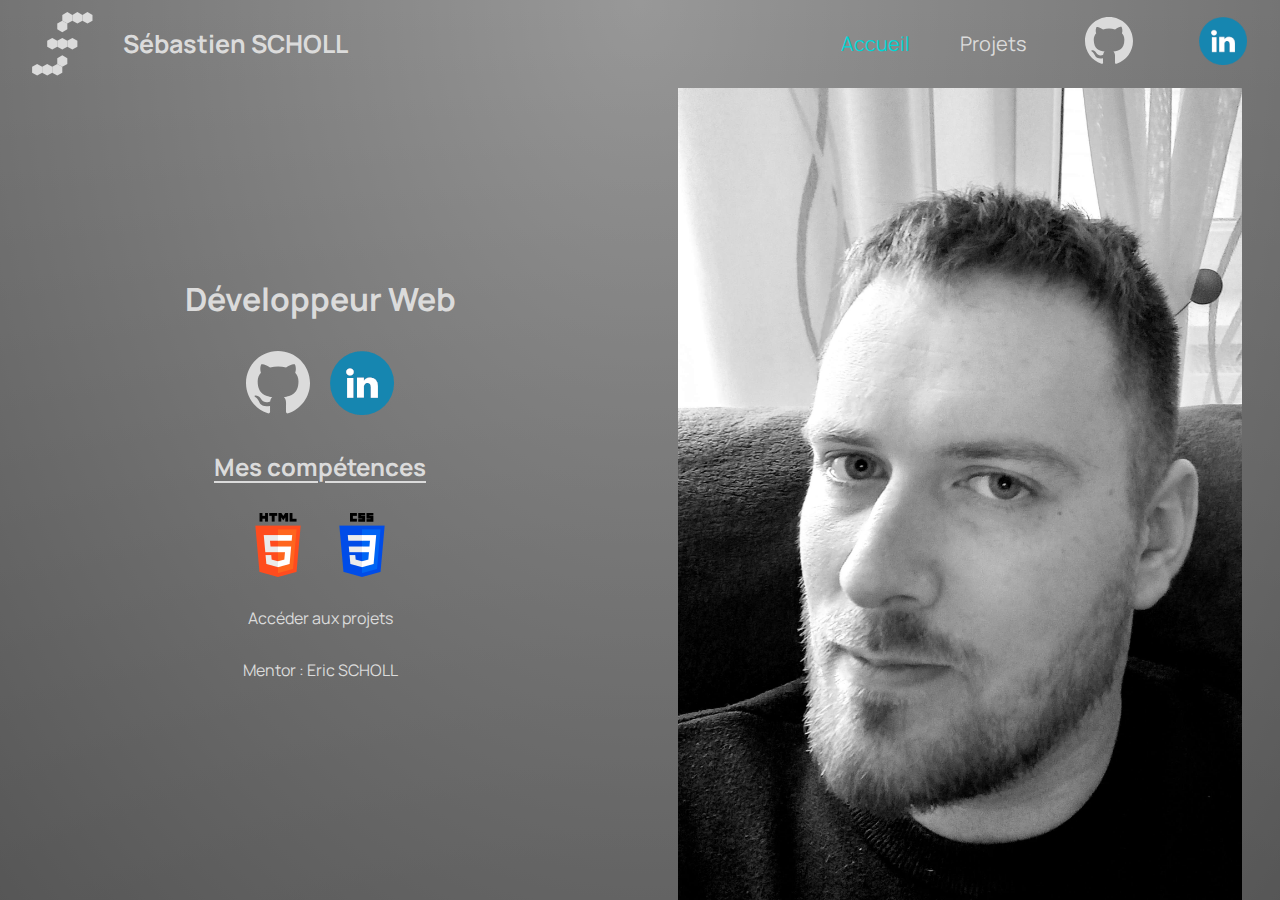
==== index.html @ 28d81320 "Fix : file name" ====
<!DOCTYPE html>
<html lang="fr">

<head>
    <meta charset="utf-8" >
    <title></title>
    <link href="style.css" rel="stylesheet" >
    <link rel="preconnect" href="https://fonts.googleapis.com">
    <link rel="preconnect" href="https://fonts.gstatic.com" crossorigin>
    <link href="https://fonts.googleapis.com/css2?family=Manrope&family=Montserrat&display=swap" rel="stylesheet">
</head>

<body>
    <main class=" flexv full linear-gradient">
        <div class="flexh flexbasis_0">
            <div class="flexh flexcenter header-left header-p">
                <img src="Icones/Logo.svg" alt="Logo" class="logo"> 
                <p class="">Sébastien SCHOLL</p>
            </div>
            <div class="flexgrow_100">
                <!-- Ligne présente uniquement pour Header-middle grow -->
            </div> 
            <div class="flexh flexcenter header-right">       
                <a href="index.html" class="activelink">Accueil</a>
                <a href="Project.html" >Projets</a>
                <a target="_blank" href="https://github.com/SScholl57/"><img src="Icones/Github.svg" alt="Github"></a>
                <a target="_blank" href="https://www.linkedin.com/in/s%C3%A9bastien-scholl-baaa51272/"><img src="Icones/linkedin.png" alt="Linkedin"></a>
            </div>    
        </div>
        <div class="flexh flexgrow_100 flexbasis_0 overflowauto ">
            <div class="flexv flexgrow_50 flexcenter flexbasis_0 " >
                    <h1 class=" margin-bottom ">Développeur Web</h1>
                <div class="flexh flexcenter  margin-bottom ">
                    <a target="_blank" href="https://github.com/SScholl57/" class="space "><img src="Icones/Github.svg" alt="Github"></a>
                    <a target="_blank" href="https://www.linkedin.com/in/s%C3%A9bastien-scholl-baaa51272/" class=""><img src="Icones/linkedin.png" alt="Linkedin"></a>
                </div>
                    <h2 class=" margin-bottom ">Mes compétences</h2>
                <div class="flexh flexcenter  margin-bottom ">
                    <img src="Icones/HTML.png" alt="HTML" class="space ">
                    <img src="Icones/CSS.png" alt="CSS" class="">
                </div>
                    <a href="Project.html" class="flexcenter margin-bottom " >Accéder aux projets</a>
                    <a target="_blank" href="https://www.linkedin.com/in/eric-scholl-metz/" class="flexcenter margin-bottom ">Mentor : Eric SCHOLL</a>
            </div>  
            <div class=" flexh flexcenter flexgrow_50 flexbasis_0 ">
                <img src="Photo/Moi.jpg" alt="Sébastien SCHOLL" class="photo">
            </div>
        </div>  
    </main>
</body>

</html>
---- style.css ----
* {
    margin: 0;
    padding: 0;
    border: 0;
  }


body,
html {
    font-family: 'Manrope', sans-serif;
    font-size: 1em;
    background-color: #000000;
    color: #dbdbdb;
    width: 100%;
    height: 100%;
  }

a {
    color: #dbdbdb;
    text-decoration: none;
  }

.activelink {
  color: rgb(0, 214, 214);
}

main{
  background-color: rgb(255, 255, 255);
}

h1 {
  text-align: center;
  font-size: 2em;
}

h2 {
  text-decoration: underline 2px;
  text-underline-offset: 5px;
  text-align: center;
}

a:hover {
    text-decoration: underline;
}

em {
    color: slateblue;
    font-style: normal;
    font-weight: bold;
  }

.header {
  display: flex;
  overflow: hidden;
}

.header-left {
  padding: 12px;
  text-decoration: none;
  font-size: 25px;
  line-height: 25px;
  padding-right: 20px;
  margin-left: 20px;
}

.header-p p {
  font-size: 25px;
  font-weight: bold;
  margin-left: 30px;
}

.header-middle {
  flex-grow: 1;
}


.header-right {
  display: flex;
  align-items: center;
  justify-content: center;
}

.header-right a{
  margin-left: 25px;
  margin-right: 25px;
  font-size: 20px;
}

.header-right img{
  scale: 0.75;
}

.flexh {
  display: flex;
  flex-direction: row;
}

.flexv {
  display: flex;
  flex-direction: column;
}

.flexcenter {
  justify-content: center;
  align-items: center;
}

.flexgrow_50 {
  flex-grow: 50;
  /* flex-basis: 0; */
}

.flexgrow_100 {
  flex-grow: 100;
  /* flex-basis: 0; */
}

.flexbasis_0 {
  flex-basis: 0;
}

.flexwrap {
  flex-wrap: wrap;
}

.border {
  border: solid 3px black;
}

.margin-bottom {
  margin-bottom: 30px;
}

.margin-top {
  margin-top: 30px;
}

.overflowauto {
  overflow: auto;
}

.full {
  width: 100%;
  height: 100%;
}

.fullwidth {
 width: 100%;
}

.space {
  margin-right: 20px;
}

.space-around {
  justify-content: space-around;
}

.linear-gradient{
  background: linear-gradient(to bottom, rgba(255,255,255,0.15) 0%, rgba(0,0,0,0.15) 100%), radial-gradient(at top center, rgba(255,255,255,0.40) 0%, rgba(0,0,0,0.40) 120%) #989898;
  background-blend-mode: multiply,multiply;
}

.photo {
  height: auto;
  width: auto;
  max-width: 100%;
  max-height: 100%;
  display: block;
}

.marginauto{
  margin: auto;
}

.logo {
  max-width: 64px;
  max-height: 64px;
}

.flexstart {
  justify-content: flex-start;
  align-items: center;
}

.selfcenter{
  align-self: center;
}

.flexend {
  align-content: flex-end;
  justify-content: center;
}

.stretch {
  align-self: stretch;
}

.textcenter {
  text-align: center;
  margin-left: 20%;
  margin-right: 20%;
}

.textcenter_5 {
  text-align: center;
  margin-left: 5%;
  margin-right: 5%;
}

.gap {
  gap: 50px;
}

.textauto {
  margin: auto;
}


.mainproject_img {
  min-width: 0px;
  height: auto;
  width: auto;
  max-width: 100%;
  max-height: 100%;
  display: block;
  margin-top: 20px;
}

.mainproject_img2 {
  min-width: 0px;
  height: auto;
  width: auto;
  max-width: 65%;
  max-height: 65%;
  display: block;
  margin-top: 20px;
}

.size {
  min-height: 764px;
  width: auto;
  height: auto;
  max-width: 512px;
  max-height: 764px;
}

.background{
  background: #000000;
}

.sticky {
  position: sticky;
	top: 0px;
  background: linear-gradient(to bottom, rgba(255,255,255,0.15) 0%, rgba(0,0,0,0.15) 100%), radial-gradient(at top center, rgba(255,255,255,0.40) 0%, rgba(0,0,0,0.40) 120%) #989898;
  background-blend-mode: multiply,multiply;
}

.button {
  border: #000000;
  border-radius: 3px;
}

.shrink_0 {
  flex-shrink: 0;
}

.shrink_1 {
  flex-shrink: 1;
}

.box {
  box-sizing: border-box;
}

.relative {
  position: relative;
}

.size_20 {
  flex: 0 0 20%;
}

.alignstart {
  align-items: flex-start;
  justify-content: center;
}

.justifycenter {
  justify-content: center
}

.background_gray{
  background: linear-gradient(to bottom, rgba(255,255,255,0.15) 0%, rgb(95, 95, 95) 100%), radial-gradient(at top center, rgba(255,255,255,0.40) 0%, rgb(95, 95, 95) 70%) #5a5a5a;
  background-blend-mode: multiply,multiply;
}

.background_purple {
  background-color: purple;
}

.buttongray {
  background: radial-gradient(at center, rgba(255,255,255,0.40) 0%, rgba(0,0,0,1) 70%) #989898;
  background-blend-mode: multiply;
}

.mainprojectdiv {
  max-width: 60%;
  max-height: 60%;
}

.radius {
  border-radius: 20px;
}
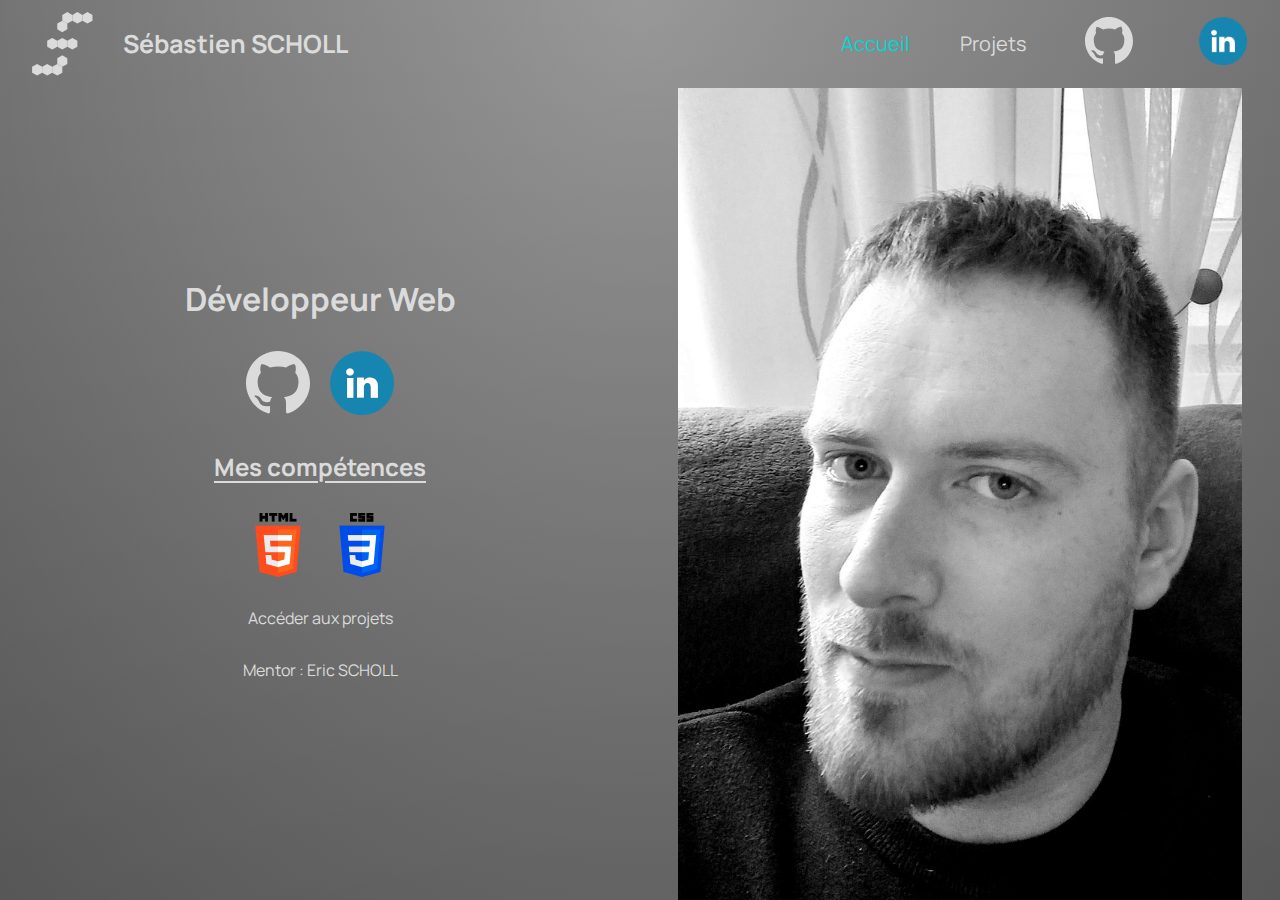
==== commit f5a08fc2: "fix : Title and photo size" ====
--- a/index.html
+++ b/index.html
@@ -3,7 +3,7 @@
 
 <head>
     <meta charset="utf-8" >
-    <title></title>
+    <title>Accueil</title>
     <link href="style.css" rel="stylesheet" >
     <link rel="preconnect" href="https://fonts.googleapis.com">
     <link rel="preconnect" href="https://fonts.gstatic.com" crossorigin>
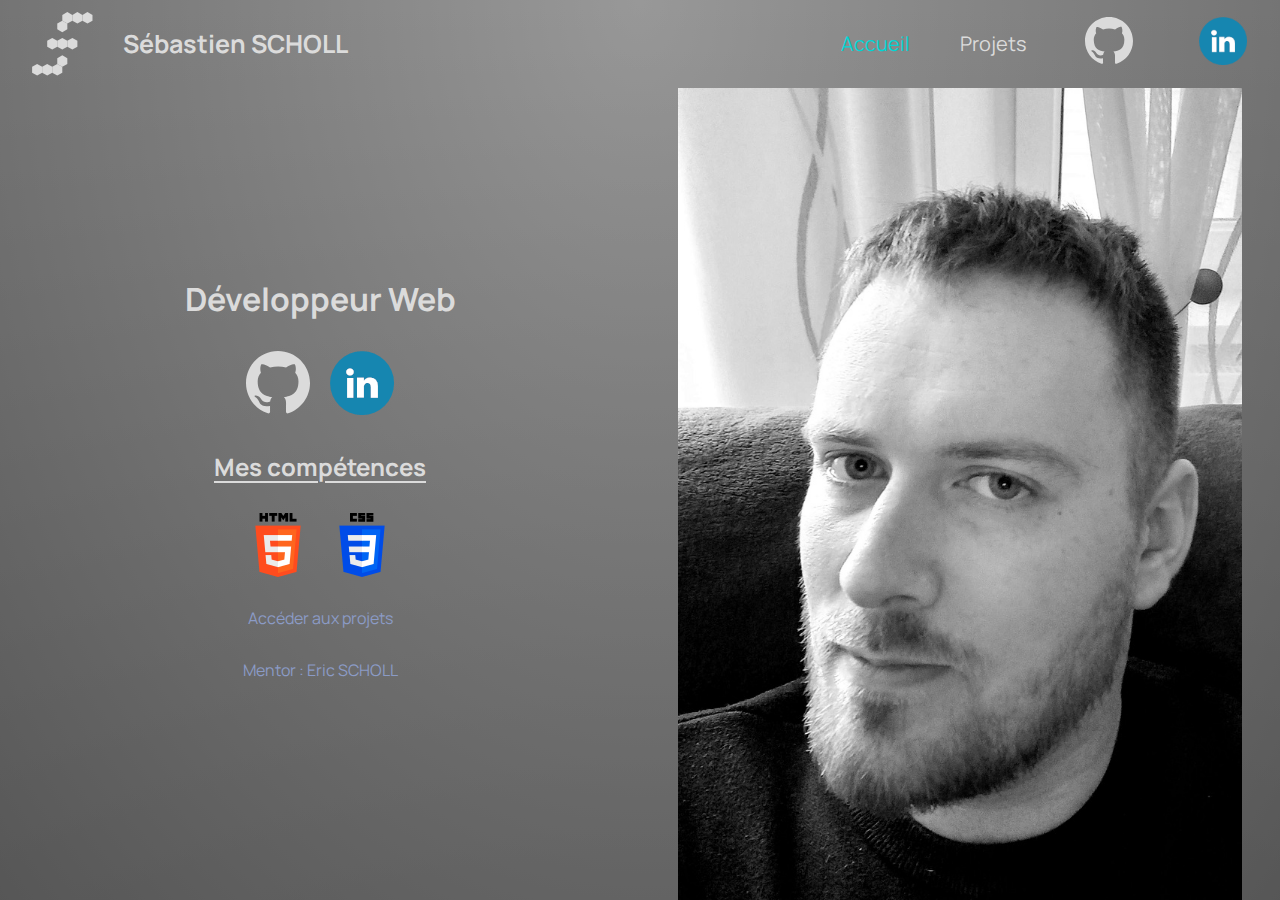
==== commit 554f2adf: "Feat : First project Integration" ====
--- a/index.html
+++ b/index.html
@@ -22,7 +22,7 @@
             </div> 
             <div class="flexh flexcenter header-right">       
                 <a href="index.html" class="activelink">Accueil</a>
-                <a href="Project.html" >Projets</a>
+                <a href="Project.html" class="a-top">Projets</a>
                 <a target="_blank" href="https://github.com/SScholl57/"><img src="Icones/Github.svg" alt="Github"></a>
                 <a target="_blank" href="https://www.linkedin.com/in/s%C3%A9bastien-scholl-baaa51272/"><img src="Icones/linkedin.png" alt="Linkedin"></a>
             </div>    
--- a/style.css
+++ b/style.css
@@ -16,9 +16,13 @@
   }
 
 a {
-    color: #dbdbdb;
+    color: hsl(224, 34%, 66%);
     text-decoration: none;
   }
+
+.a-top {
+  color: #dbdbdb;
+}
 
 .activelink {
   color: rgb(0, 214, 214);
@@ -238,11 +242,11 @@
 }
 
 .size {
-  min-height: 764px;
+  min-height: 700px;
   width: auto;
   height: auto;
   max-width: 512px;
-  max-height: 764px;
+  max-height: 700px;
 }
 
 .background{
@@ -311,4 +315,29 @@
 
 .radius {
   border-radius: 20px;
+}
+
+.titleproject {
+  font-size: 20px;
+  font-weight: 700;
+  text-decoration: underline;
+}
+
+.titlemainproject {
+  font-size: 35px;
+  font-weight: 700;
+  text-decoration: underline;
+}
+
+.projectshadow {
+  box-shadow: 10px 10px 14px 4px rgba(0,0,0,0.39);
+  -webkit-box-shadow: 10px 10px 14px 4px rgba(0,0,0,0.39);
+  -moz-box-shadow: 10px 10px 14px 4px rgba(0,0,0,0.39);
+}
+
+
+.mainprojectshadow {
+  box-shadow: 10px 10px 14px 4px rgba(0,0,0,0.39);
+  -webkit-box-shadow: 10px 10px 14px 4px rgba(0,0,0,0.39);
+  -moz-box-shadow: 10px 10px 14px 4px rgba(0,0,0,0.39);
 }